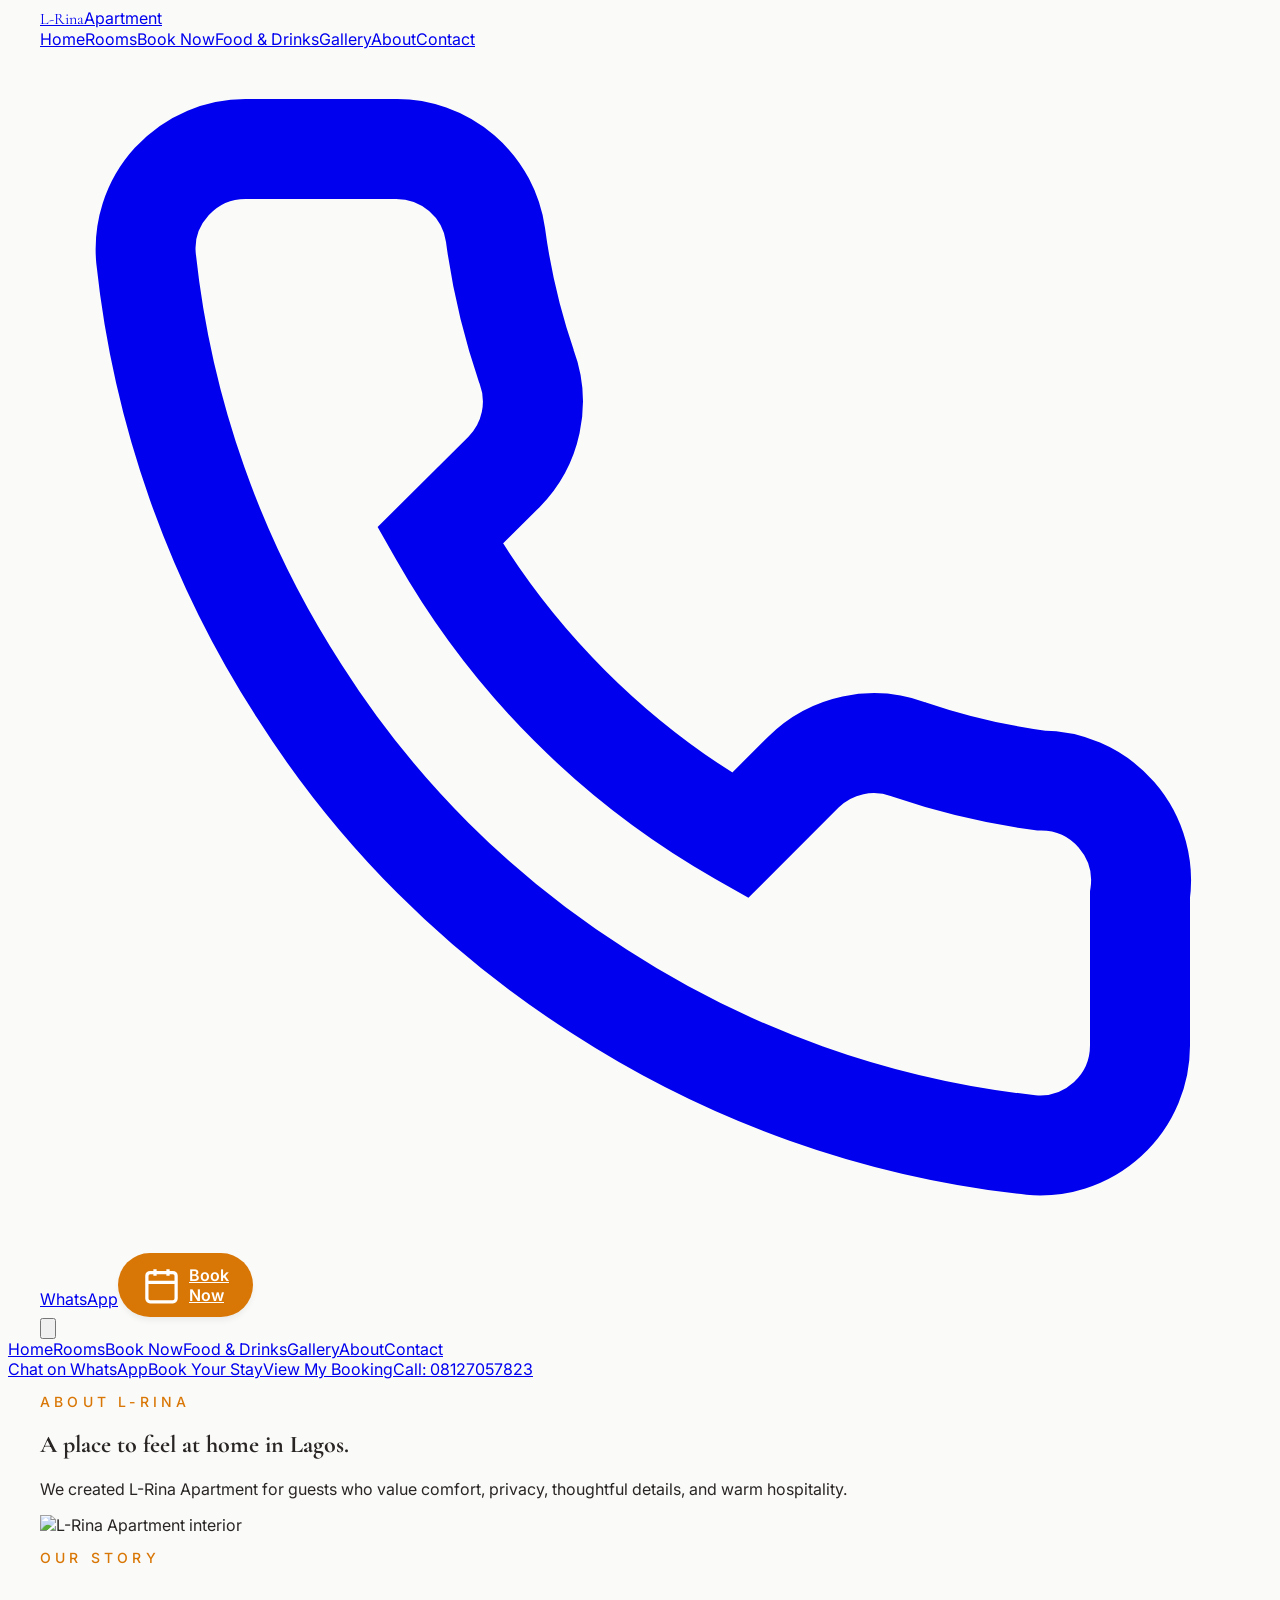
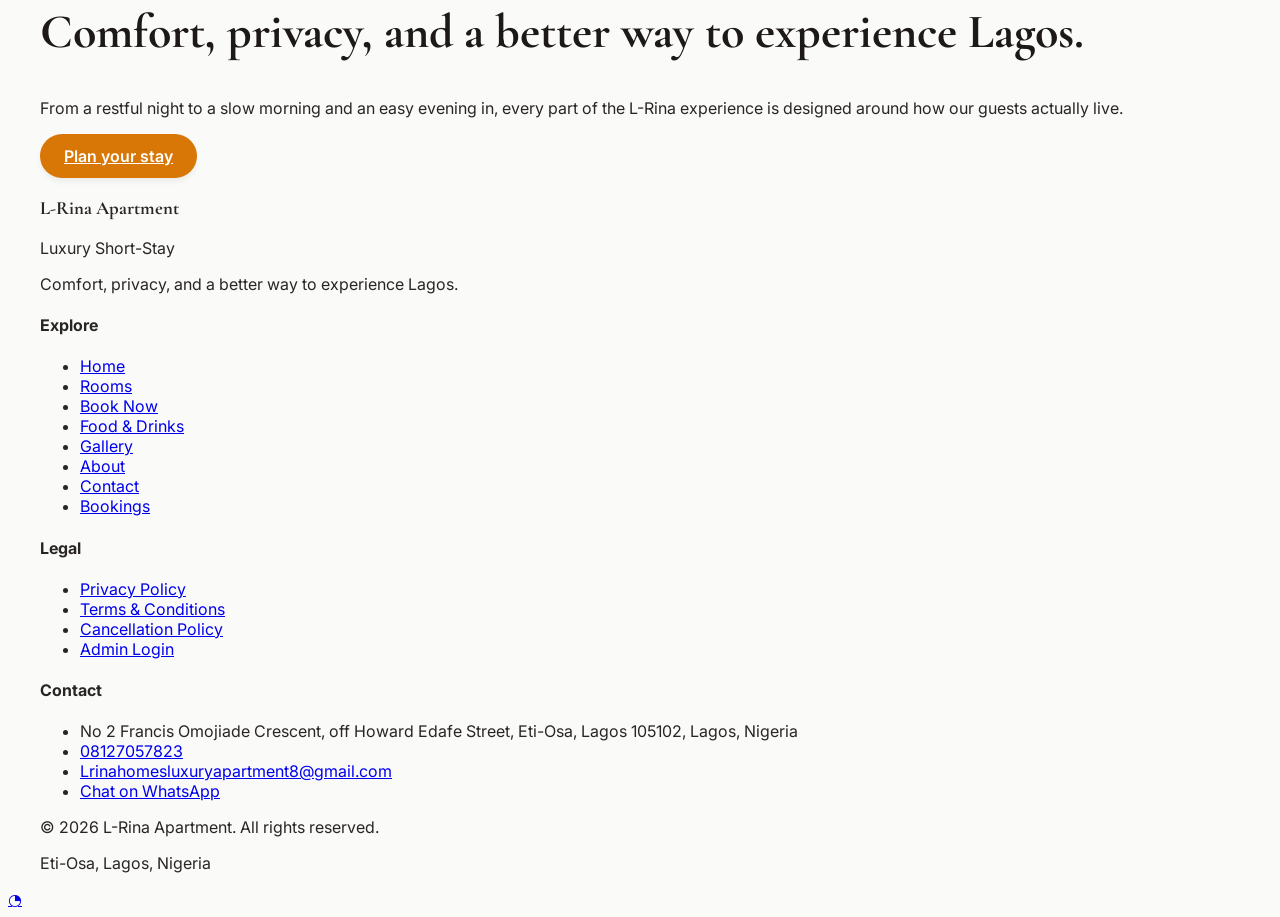
==== about.html @ 02c59a88 "Convert project to static HTML Tailwind JavaScript site" ====
<!doctype html>
<html lang="en">
	<head>
		<meta charset="UTF-8">
		<meta name="viewport" content="width=device-width, initial-scale=1.0">
		<title>About | L-Rina Apartment</title>
		<meta name="description" content="Learn about L-Rina Apartment and our hospitality in Lagos.">
		<script src="https://cdn.tailwindcss.com"></script>
		<link rel="stylesheet" href="css/styles.css">
	</head>
	<body data-page="about">
		<header id="site-header"></header>
		<main id="app">
			<section class="relative flex min-h-[560px] items-center bg-cover bg-center" style="background-image:url('https://images.pexels.com/photos/8082217/pexels-photo-8082217.jpeg?auto=compress&cs=tinysrgb&w=1800')">
				<div class="absolute inset-0 bg-black/45"></div>
				<div class="container-lr relative z-10 max-w-3xl text-white"><p class="section-subtitle text-amber-400">About L-Rina</p><h1 class="font-serif text-6xl font-bold">A place to feel at home in Lagos.</h1><p class="mt-6 text-lg leading-relaxed text-white/90">We created L-Rina Apartment for guests who value comfort, privacy, thoughtful details, and warm hospitality.</p></div>
			</section>
			<section class="py-24"><div class="container-lr grid gap-12 md:grid-cols-2 md:items-center"><img src="https://images.pexels.com/photos/8146150/pexels-photo-8146150.jpeg?auto=compress&cs=tinysrgb&w=1200" alt="L-Rina Apartment interior" class="h-[460px] w-full rounded-2xl object-cover"><div><p class="section-subtitle">Our story</p><h2 class="section-title">Comfort, privacy, and a better way to experience Lagos.</h2><p class="mt-6 leading-relaxed text-stone-600">From a restful night to a slow morning and an easy evening in, every part of the L-Rina experience is designed around how our guests actually live.</p><a href="booking.html" class="btn-primary mt-7">Plan your stay</a></div></div></section>
		</main>
		<footer id="site-footer"></footer>
		<script type="module" src="js/main.js"></script>
	</body>
</html>
---- css/styles.css ----
@import url('https://fonts.googleapis.com/css2?family=Cormorant+Garamond:wght@400;500;600;700&family=Inter:wght@300;400;500;600;700&display=swap');

html { scroll-behavior: smooth; }
body { font-family: 'Inter', system-ui, sans-serif; background: #fafaf9; color: #292524; }
.font-serif { font-family: 'Cormorant Garamond', Georgia, serif; }
.container-lr { max-width: 80rem; margin-inline: auto; padding-inline: 1rem; }
@media (min-width:640px) { .container-lr { padding-inline:1.5rem; } }
@media (min-width:1024px) { .container-lr { padding-inline:2rem; } }
.btn-primary,.btn-outline,.btn-dark,.btn-whatsapp { display:inline-flex; align-items:center; gap:.5rem; padding:.75rem 1.5rem; border-radius:9999px; font-weight:600; transition:all .3s; }
.btn-primary { background:#d97706; color:white; box-shadow:0 4px 6px -1px #0001; }
.btn-primary:hover { background:#b45309; transform:scale(1.02); }
.btn-outline { border:2px solid #ffffff66; color:white; }
.btn-outline:hover { border-color:white; background:white; color:#1c1917; }
.btn-dark { background:#1c1917; color:white; box-shadow:0 4px 6px -1px #0001; }
.btn-dark:hover { background:#292524; }
.btn-whatsapp { background:#22c55e; color:white; box-shadow:0 4px 6px -1px #0001; }
.btn-whatsapp:hover { background:#16a34a; }
.section-title { font-family:'Cormorant Garamond',Georgia,serif; font-size:2.25rem; line-height:1.1; font-weight:700; color:#1c1917; }
@media (min-width:768px) { .section-title { font-size:3rem; } }
.section-subtitle { margin-bottom:.75rem; color:#d97706; font-size:.875rem; text-transform:uppercase; letter-spacing:.3em; font-weight:500; }
.card-luxury { overflow:hidden; border:1px solid #f5f5f4; border-radius:1rem; background:white; box-shadow:0 1px 2px #0000000d; transition:all .5s; }
.card-luxury:hover { box-shadow:0 25px 50px -12px #0002; }
.input-luxury { width:100%; border:1px solid #e7e5e4; border-radius:.75rem; background:#fafaf9; padding:.75rem 1rem; color:#292524; outline:none; transition:all .2s; }
.input-luxury:focus { border-color:transparent; box-shadow:0 0 0 2px #f59e0b; }
.label-luxury { display:block; margin-bottom:.5rem; font-size:.875rem; font-weight:500; color:#57534e; }
.hero-text-shadow { text-shadow:0 2px 20px #00000080; }
.img-zoom { overflow:hidden; }
.img-zoom img { transition:transform .7s ease; }
.img-zoom:hover img { transform:scale(1.08); }
@keyframes fadeInUp { from { opacity:0; transform:translateY(30px); } to { opacity:1; transform:translateY(0); } }
@keyframes fadeIn { from { opacity:0; } to { opacity:1; } }
@keyframes slideInRight { from { opacity:0; transform:translateX(40px); } to { opacity:1; transform:translateX(0); } }
.animate-fade-in-up { animation:fadeInUp .8s ease-out both; }
.animate-fade-in { animation:fadeIn 1s ease-out both; }
.animate-slide-in-right { animation:slideInRight .6s ease-out both; }
.animate-ping { animation:ping 1.5s cubic-bezier(0,0,.2,1) infinite; }
@keyframes ping { 75%,100% { transform:scale(2); opacity:0; } }
::-webkit-scrollbar { width:8px; } ::-webkit-scrollbar-track { background:#f5f5f4; } ::-webkit-scrollbar-thumb { background:#d6d3d1; border-radius:4px; }
.toast { position:fixed; right:1rem; bottom:1rem; z-index:100; max-width:calc(100vw - 2rem); border-radius:.75rem; background:#1c1917; color:#fff; padding:.875rem 1rem; box-shadow:0 10px 25px #0003; animation:slideInRight .3s ease-out; }
.modal-backdrop { position:fixed; inset:0; z-index:80; display:flex; align-items:center; justify-content:center; background:#0009; padding:1rem; }
.modal-panel { max-height:90vh; width:min(100%, 56rem); overflow:auto; border-radius:1rem; background:white; box-shadow:0 25px 50px #0004; }
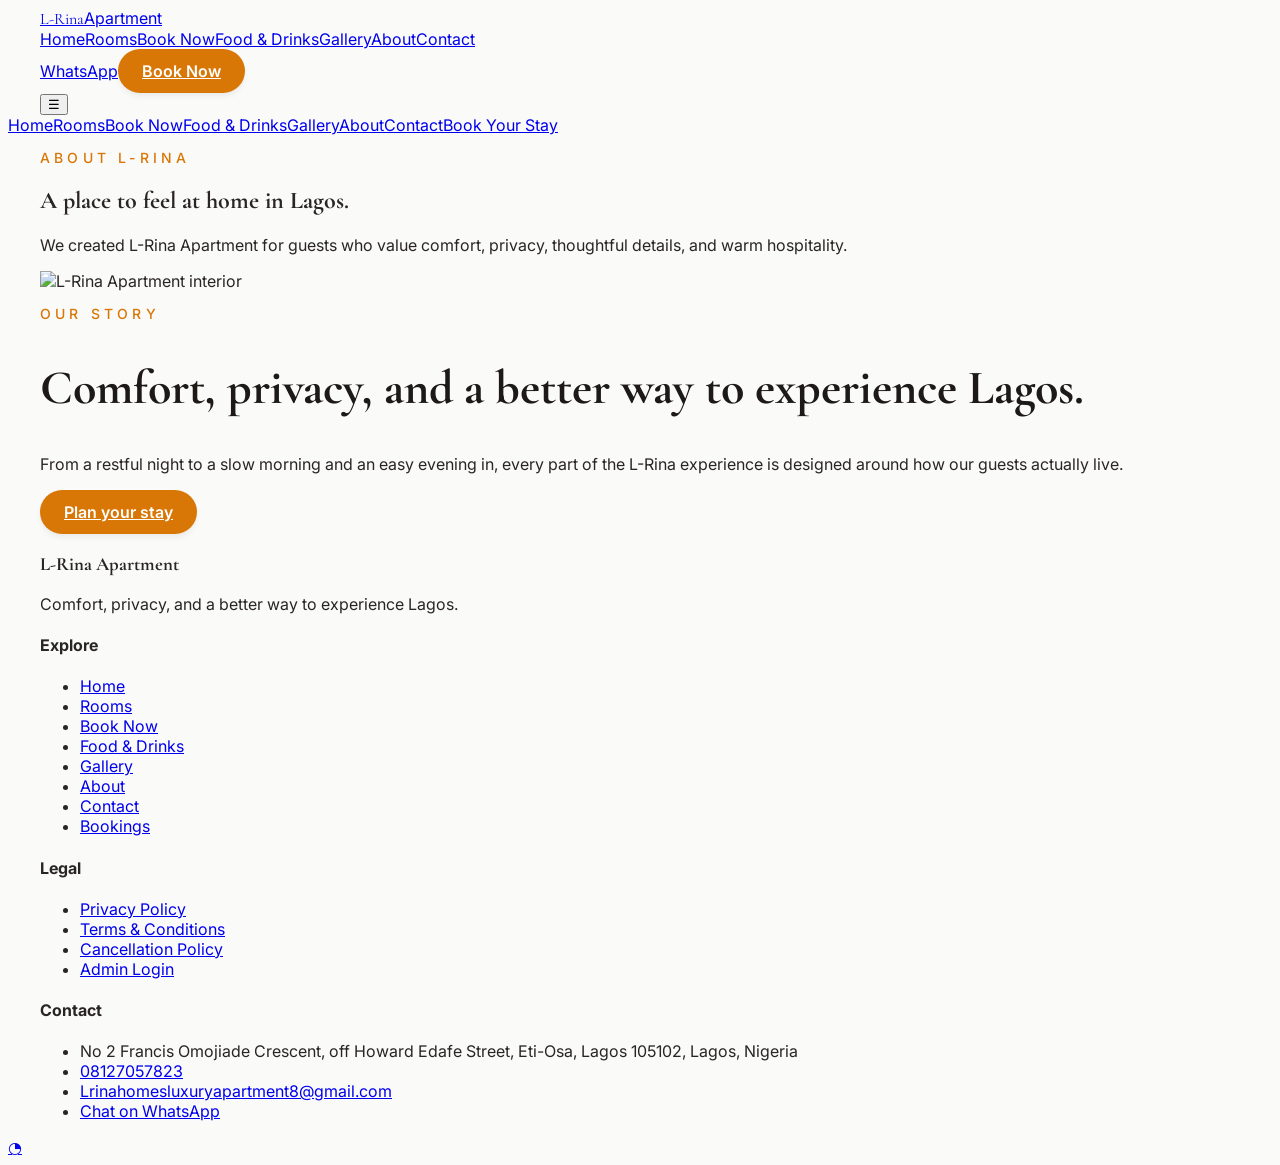
==== commit f3d63a47: "Update hotel site pages and scripts" ====
--- a/about.html
+++ b/about.html
@@ -5,7 +5,7 @@
 		<meta name="viewport" content="width=device-width, initial-scale=1.0">
 		<title>About | L-Rina Apartment</title>
 		<meta name="description" content="Learn about L-Rina Apartment and our hospitality in Lagos.">
-		<script src="https://cdn.tailwindcss.com"></script>
+		<script src="https://cdn.jsdelivr.net/npm/@tailwindcss/browser@4"></script>
 		<link rel="stylesheet" href="css/styles.css">
 	</head>
 	<body data-page="about">
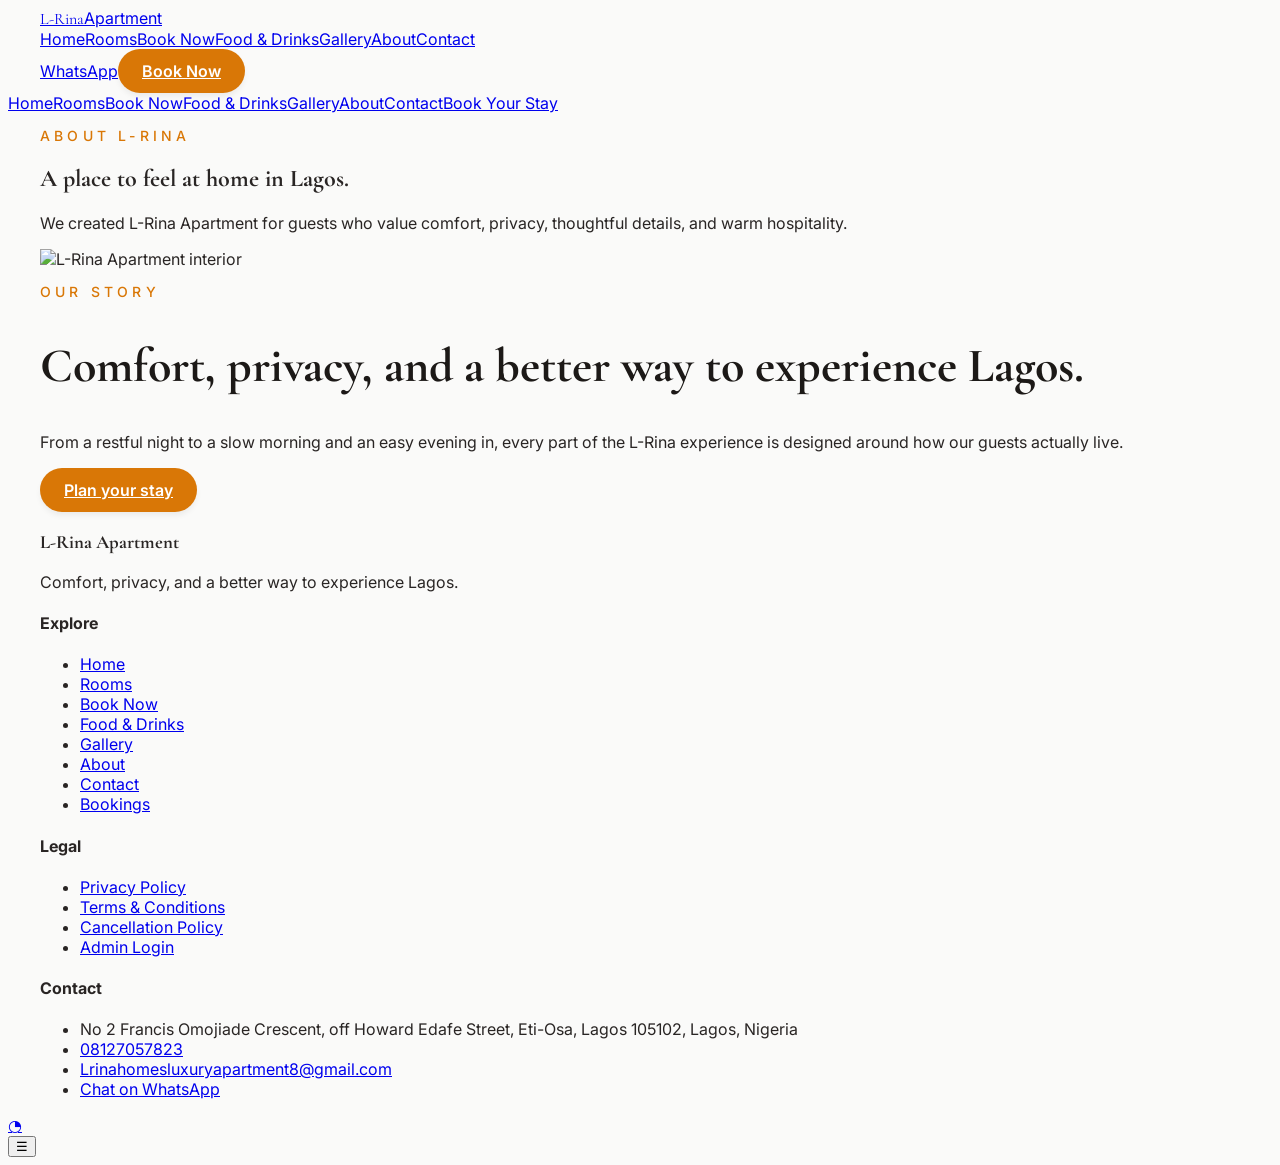
==== commit 11aa92ab: "Move mobile menu toggle into HTML" ====
--- a/about.html
+++ b/about.html
@@ -9,7 +9,7 @@
 		<link rel="stylesheet" href="css/styles.css">
 	</head>
 	<body data-page="about">
-		<header id="site-header"></header>
+		  <header id="site-header"><div id="mobile-drawer" class="fixed inset-0 z-[100] invisible lg:hidden"><div id="mobile-overlay" class="absolute inset-0 bg-black/60 opacity-0"></div><div id="mobile-panel" class="absolute top-0 right-0 h-full w-[500px] max-w-[85vw] translate-x-full bg-white shadow-2xl"><div class="pt-24 px-6 flex flex-col gap-2"><a href="index.html" class="py-3 px-4 rounded-lg text-stone-700">Home</a><a href="rooms.html" class="py-3 px-4 rounded-lg text-stone-700">Rooms</a><a href="booking.html" class="py-3 px-4 rounded-lg text-stone-700">Book Now</a><a href="order.html" class="py-3 px-4 rounded-lg text-stone-700">Food &amp; Drinks</a><a href="gallery.html" class="py-3 px-4 rounded-lg text-stone-700">Gallery</a><a href="about.html" class="py-3 px-4 rounded-lg text-stone-700">About</a><a href="contact.html" class="py-3 px-4 rounded-lg text-stone-700">Contact</a><a href="booking.html" class="mt-4 rounded-lg bg-amber-600 px-4 py-3 text-center text-white">Book Your Stay</a></div></div></div></header>
 		<main id="app">
 			<section class="relative flex min-h-[560px] items-center bg-cover bg-center" style="background-image:url('https://images.pexels.com/photos/8082217/pexels-photo-8082217.jpeg?auto=compress&cs=tinysrgb&w=1800')">
 				<div class="absolute inset-0 bg-black/45"></div>
@@ -19,5 +19,5 @@
 		</main>
 		<footer id="site-footer"></footer>
 		<script type="module" src="js/main.js"></script>
-	</body>
+	<button id="menu-toggle" class="fixed top-5 right-4 z-[110] lg:hidden text-3xl" aria-label="Toggle menu" aria-expanded="false">☰</button></body>
 </html>
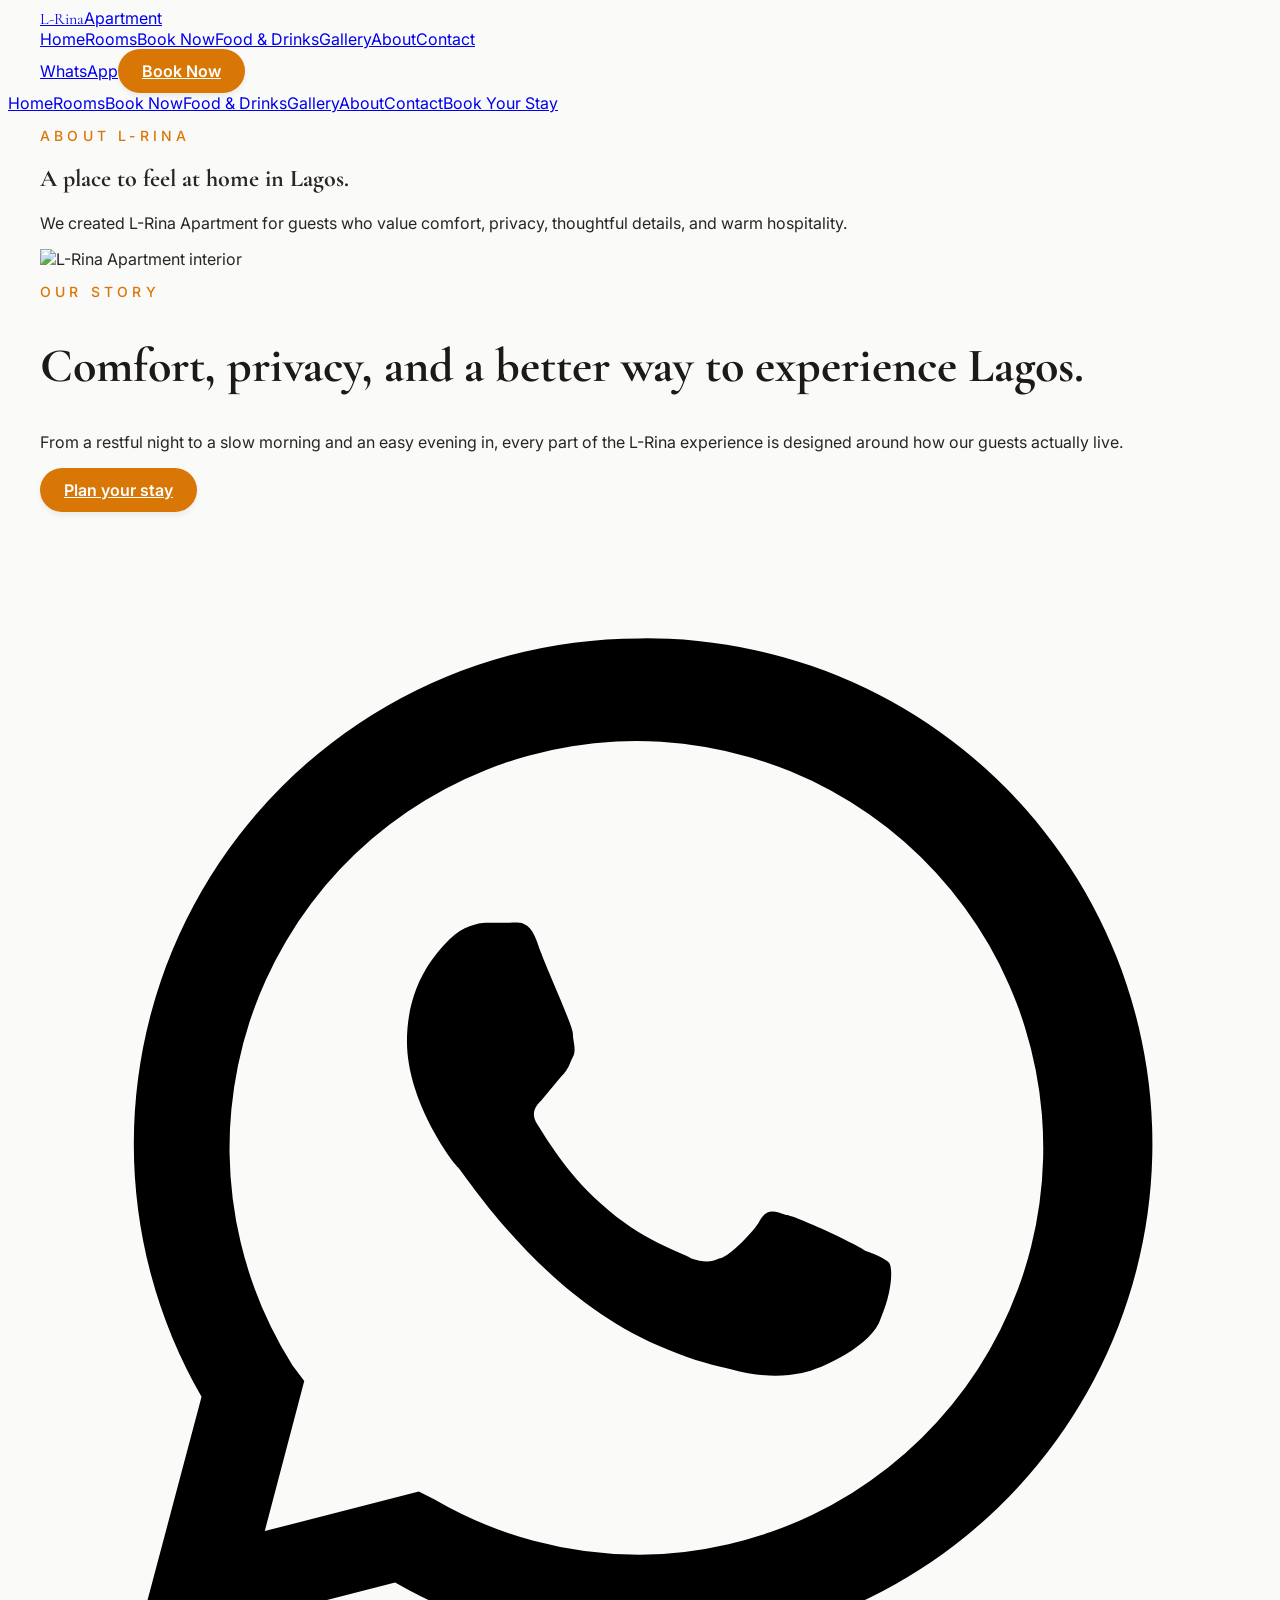
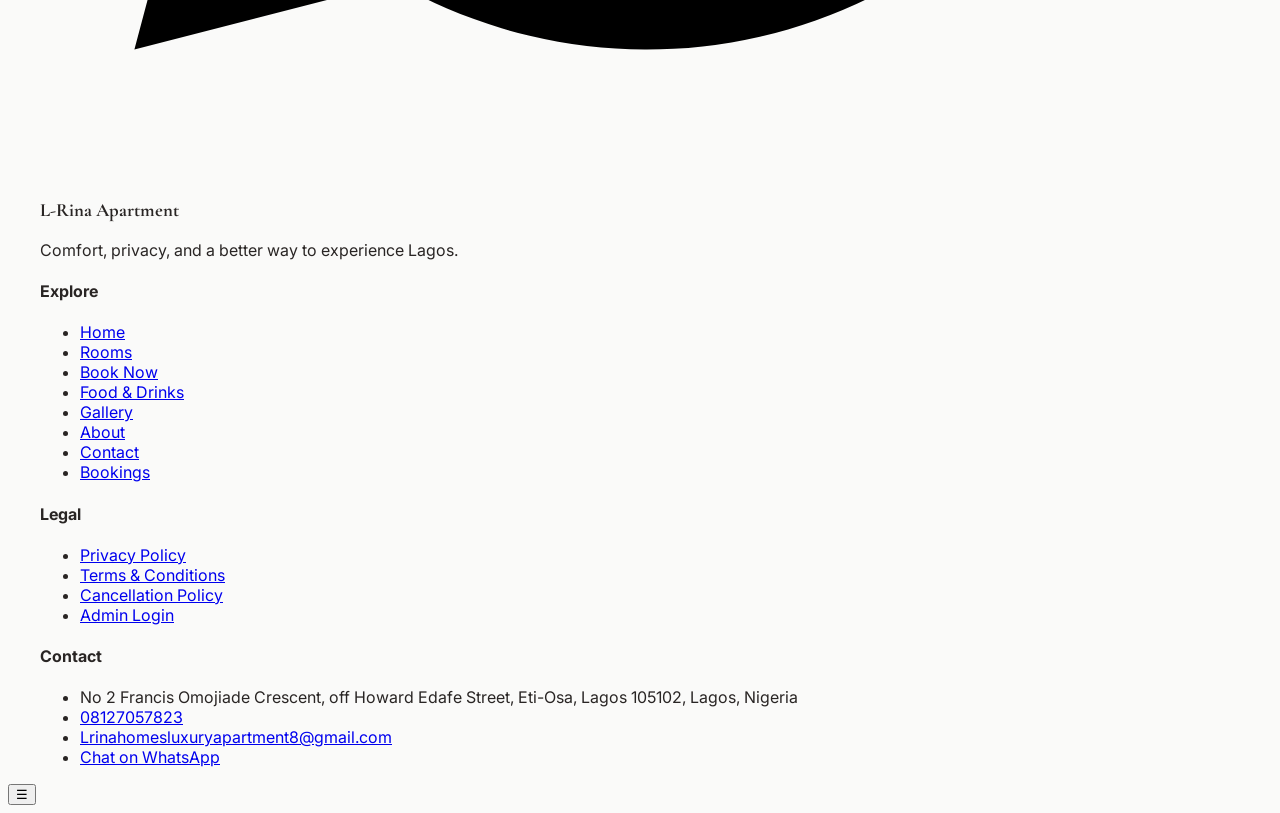
==== commit 273137db: "Move WhatsApp floating icon into HTML" ====
--- a/about.html
+++ b/about.html
@@ -17,7 +17,8 @@
 			</section>
 			<section class="py-24"><div class="container-lr grid gap-12 md:grid-cols-2 md:items-center"><img src="https://images.pexels.com/photos/8146150/pexels-photo-8146150.jpeg?auto=compress&cs=tinysrgb&w=1200" alt="L-Rina Apartment interior" class="h-[460px] w-full rounded-2xl object-cover"><div><p class="section-subtitle">Our story</p><h2 class="section-title">Comfort, privacy, and a better way to experience Lagos.</h2><p class="mt-6 leading-relaxed text-stone-600">From a restful night to a slow morning and an easy evening in, every part of the L-Rina experience is designed around how our guests actually live.</p><a href="booking.html" class="btn-primary mt-7">Plan your stay</a></div></div></section>
 		</main>
-		<footer id="site-footer"></footer>
+		  <a id="floating-whatsapp" href="https://wa.me/2348127057823" aria-label="Chat on WhatsApp" class="fixed bottom-6 right-6 z-50 flex h-14 w-14 items-center justify-center rounded-full bg-[#25D366] text-white shadow-lg transition-transform hover:scale-105"><svg viewBox="0 0 32 32" aria-hidden="true" class="h-8 w-8 fill-current"><path d="M16 3.2A12.8 12.8 0 0 0 4.9 22.4L3.2 28.8l6.6-1.7A12.8 12.8 0 1 0 16 3.2Zm0 23.2a10.3 10.3 0 0 1-5.2-1.4l-.4-.2-3.9 1 1-3.8-.3-.4A10.3 10.3 0 1 1 16 26.4Zm5.7-7.7c-.3-.2-1.8-.9-2-.9-.3-.1-.5-.2-.7.2-.2.3-.8.9-1 .9-.2.1-.4.1-.7 0-.3-.2-1.2-.4-2.3-1.4-.9-.8-1.4-1.7-1.6-2-.2-.3 0-.5.1-.6l.5-.6c.2-.2.2-.3.3-.5.1-.2 0-.4 0-.6 0-.2-.7-1.7-.9-2.3-.2-.6-.5-.5-.7-.5h-.6c-.2 0-.6.1-.9.4-.3.3-1.1 1.1-1.1 2.6s1.1 3 1.3 3.2c.2.2 2.2 3.4 5.3 4.6.7.3 1.2.4 1.6.5.7.2 1.3.2 1.8.1.5-.1 1.8-.7 2-1.4.3-.7.3-1.3.2-1.4-.1-.1-.3-.2-.6-.3Z"/></svg></a>
+		  <footer id="site-footer"></footer>
 		<script type="module" src="js/main.js"></script>
 	<button id="menu-toggle" class="fixed top-5 right-4 z-[110] lg:hidden text-3xl" aria-label="Toggle menu" aria-expanded="false">☰</button></body>
 </html>
